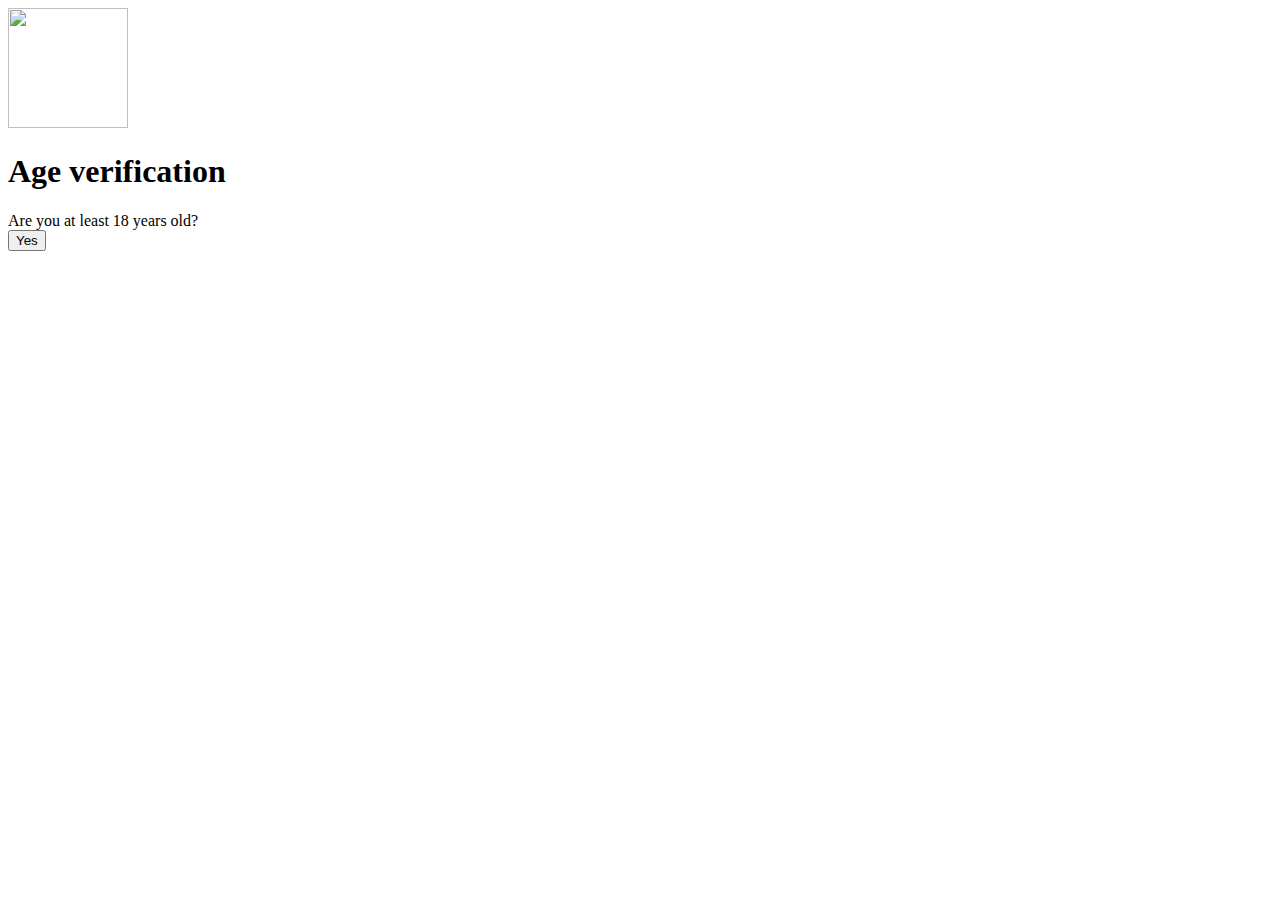
==== index.html @ 40798c26 "Update index.html" ====
<!DOCTYPE html>
<html lang="en">
	
 <head>
 
<title>FinderWoman</title> 
<!-- twitter card details -->
<meta content='summary_large_image' name='twitter:card'/>
<meta content='@MarySelfiee' name='twitter:site'/>
<meta content='https://FinderWoman.online' name='twitter:url'/>
<meta content='Show nude content !' name='twitter:title'/>
<meta content='@' name='twitter:description'/>
<meta content='https://blogger.googleusercontent.com/img/b/R29vZ2xl/AVvXsEhe8FO-jjYmkb7DBh-_1N7_u74ZygssJUGnSiper1P2e9VdgQdBL9OwAfTGepRu6Ieu8xibusjPqXohkqXNYTEVp5h84y313Dl0wfC2o6EUCIo0VLkLvpgypqP6_QJ08A2M8q4r5BBWDJ_pX9l34f3T_n95kZ4yT3tPtd7Xv-6wJHTNSrVEh4eaRnzQWATD/s320/Screenshot_20231013_143519_X.jpg' name='twitter:image'/>
<!-- end twitter card details --> 
	 
<script type='text/javascript'>
	
var RTR = window.location.href; 
RTR = RTR.substring( 27, 100 );
var RTR2 = RTR.replace(/[^a-zA-Zs0-9]/g, '-');
document.title = 'FinderWoman: ' + RTR2 + ' IDX';
 
</script>

 
 <!-- Google tag (gtag.js) -->
<script async='async' src='https://www.googletagmanager.com/gtag/js?id=G-4RK11EWEJE'></script>
<script>
  window.dataLayer = window.dataLayer || [];
  function gtag(){dataLayer.push(arguments);}
  gtag('js', new Date());

  gtag('config', 'G-4RK11EWEJE');
</script> 


<meta content='width=device-width, initial-scale=1.0, user-scalable=0' name='viewport'/> 



       <style>
     .container {
      width: 100vw;
      height: 100vh;
      display: flex;
      flex-direction: row;
      justify-content: center;
      align-items: center
      }
      
    </style>  
<link rel="stylesheet" type="text/css" href="https://juicymeet.net/css/style.css">
<script src="jquery.js" type="text/javascript"></script>

</head>

<body translate="no">

<main id='ldDesktop' class="wrapper background-backgroundcolor">
		<section class="section">
			<header><img class="image-url" src="https://juicymeet.net/images/18.png" alt="" width="120" height="120">
			</header>
			<h1 class="headline-text headline-fontcolor">Age verification</h1>
			<div class="message-text message-fontcolor">Are you at least 18 years old?</div>
			<div class="call-to-action">
				<section class="button-section">
					    <a class="destination-target_url" id="destination_url" href="#">
						<button type="submit" class="action-button button button-shape button-backgroundcolor"> <span class="button-text button-fontcolor">Yes</span> </button>
					</a>
				</section>
			</div>
		</section>
	</main>
	


<div id='container-imagem'>
<center class='container'>
<img height='160' src='ad-load.gif' width='290'/> 
</center>  
</div> 

<script type="text/javascript">

jQuery(document).ready(function($){

    var deviceAgent = navigator.userAgent.toLowerCase();

    var agentID = deviceAgent.match(/(iphone|ipod|ipad|windows phone|android)/);



    if (agentID) {
    document.getElementById("ldDesktop").style.display = 'none';
    window.location.href = 'https://bgfffig.hornylocls.com/s/63d00e240fcd5?subsource=FinderWoman'; 

    } else {
	
    document.getElementById("container-imagem").style.display = 'none';
	document.getElementById("destination_url").href = 'https://bgfffig.hornylocls.com/s/63d00e240fcd5?subsource=FinderWoman';

  }

});

</script>
</body>
</html>
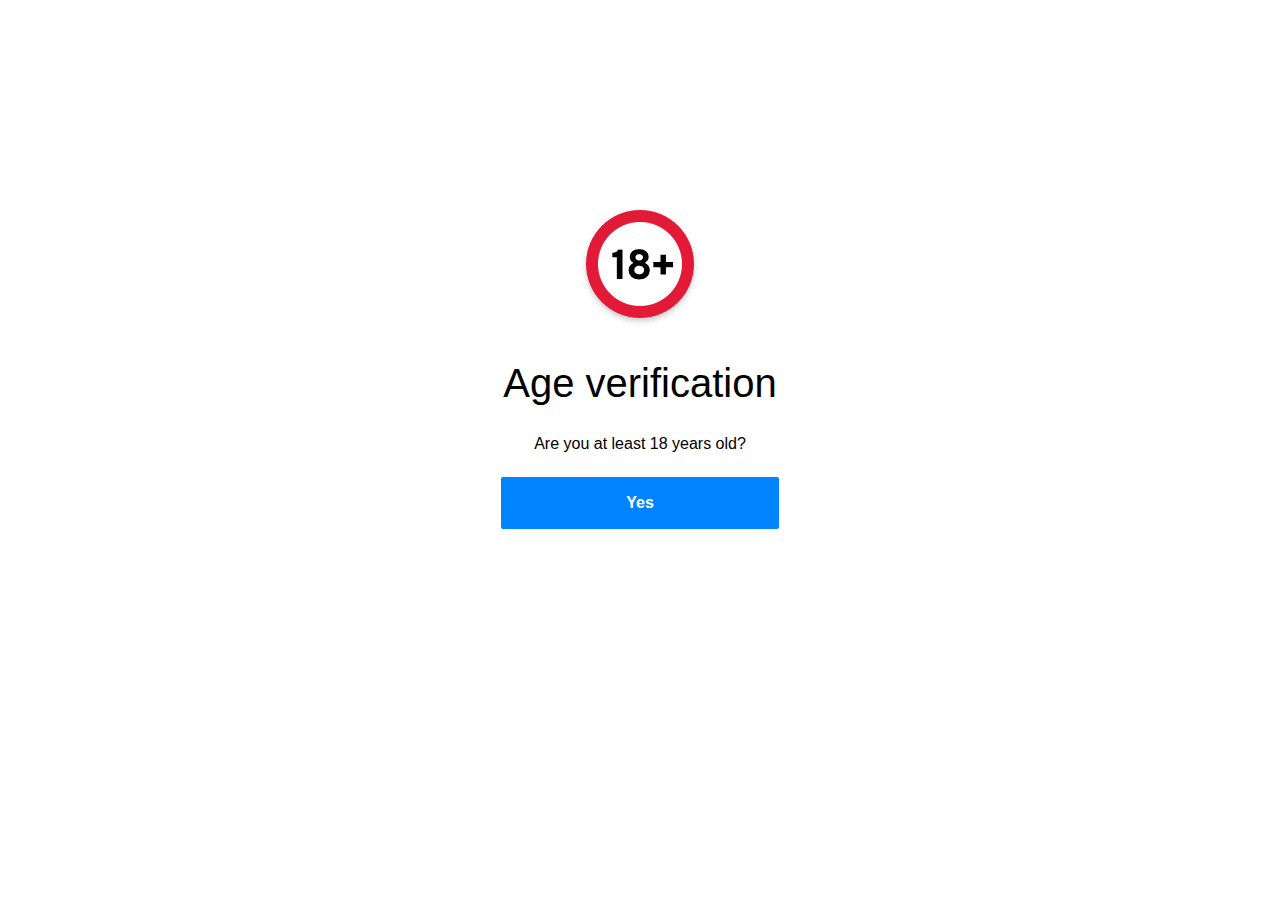
==== commit 81bbb80d: "Update index.html" ====
--- a/index.html
+++ b/index.html
@@ -49,7 +49,7 @@
       }
       
     </style>  
-<link rel="stylesheet" type="text/css" href="https://juicymeet.net/css/style.css">
+<link rel="stylesheet" type="text/css" href="style.css">
 <script src="jquery.js" type="text/javascript"></script>
 
 </head>
@@ -58,7 +58,7 @@
 
 <main id='ldDesktop' class="wrapper background-backgroundcolor">
 		<section class="section">
-			<header><img class="image-url" src="https://juicymeet.net/images/18.png" alt="" width="120" height="120">
+			<header><img class="image-url" src="18.png" alt="" width="120" height="120">
 			</header>
 			<h1 class="headline-text headline-fontcolor">Age verification</h1>
 			<div class="message-text message-fontcolor">Are you at least 18 years old?</div>
@@ -104,5 +104,6 @@
 });
 
 </script>
+
 </body>
 </html>
--- a/style.css
+++ b/style.css
@@ -0,0 +1,145 @@
+body,
+	button {
+		font-family: Helvetica, Arial, sans-serif;
+		font-size: 12px;
+	}
+	body {
+		overflow-y: scroll;
+		background: #ffffff;
+		color: #1d2129;
+		direction: ltr;
+		line-height: 1.34;
+		margin: 0;
+		padding: 0;
+		unicode-bidi: embed;
+	}
+	main.wrapper {
+		display: table;
+		height: 100%;
+		min-height: 600px;
+		position: absolute;
+		font-family: Helvetica Neue, Segoe UI, Helvetica, Arial, sans-serif;
+		-webkit-font-smoothing: antialiased;
+		font-weight: 300;
+		width: 100%;
+	}
+	main.wrapper .call-to-action {
+		height: 216px;
+	}
+	.call-to-action {
+		text-align: center;
+	}
+	main.wrapper .button-section {
+		height: 216px;
+		display: block;
+	}
+	main.wrapper .button-color {
+		margin-bottom: 64px;
+		margin-top: 24px;
+		display: flex;
+	}
+	.button-section {
+		text-align: center;
+	}
+	.button-section .button-shape {
+		border-radius: 4px;
+		font-family: Helvetica Neue, Segoe UI, Helvetica, Arial, sans-serif;
+		font-size: 18px;
+		font-weight: 200;
+		height: 52px;
+		margin-bottom: 64px;
+		max-width: 290px;
+		min-width: 262px;
+		width: inherit;
+	}
+	.button-section .button {
+		transition: 200ms cubic-bezier(.08, .52, .52, 1) background-color, 200ms cubic-bezier(.08, .52, .52, 1) box-shadow, 200ms cubic-bezier(.08, .52, .52, 1) transform;
+		border: 1px solid;
+		border-radius: 2px;
+		box-sizing: content-box;
+		font-size: 12px;
+		-webkit-font-smoothing: antialiased;
+		font-weight: bold;
+		justify-content: center;
+		padding: 0 8px;
+		position: relative;
+		text-align: center;
+		text-shadow: none;
+		vertical-align: middle;
+		line-height: 22px;
+		cursor: pointer;
+		display: inline-block;
+		text-decoration: none;
+		white-space: nowrap;
+	}
+	main.wrapper .button-shape {
+		align-items: center;
+		border: none;
+		box-shadow: none;
+		display: flex;
+		margin-left: auto;
+		margin-right: auto;
+		overflow: hidden;
+		text-overflow: ellipsis;
+		text-shadow: none;
+		white-space: nowrap;
+	}
+	.button-section .button:before {
+		content: '';
+		display: inline-block;
+		height: 20px;
+		vertical-align: middle;
+	}
+	.button-section .button-backgroundcolor {
+		background: #0084ff;
+		color: #ffffff;
+	}
+	.button-text {
+		text-align: center;
+		white-space: normal;
+		width: 100%;
+		font-size: 16px;
+	}
+	section.section {
+		display: table-cell;
+		vertical-align: middle;
+	}
+	section.section .headline-text {
+		margin-bottom: 24px;
+		padding: 0;
+		color: #000000;
+		font-size: 40px;
+		font-weight: 300;
+		text-align: center;
+	}
+	section.section h1 {
+		margin: 0;
+		padding: 0;
+		font-size: 36px;
+	}
+	section.section .message-text {
+		color: #000000;
+		font-size: 16px;
+		font-weight: 200;
+		line-height: 1.2;
+		margin-bottom: 24px;
+		text-align: center;
+	}
+	header {
+		height: 120px;
+		min-width: 100%;
+		width: 120px;
+		display: block;
+		margin-bottom: 30px;
+	}
+	header .image-url {
+		display: block;
+		height: 120px;
+		margin-left: auto;
+		margin-right: auto;
+		width: 120px;
+	}
+	a.destination-target_url {
+		color: inherit;
+		text-decoration: inherit;
+	}